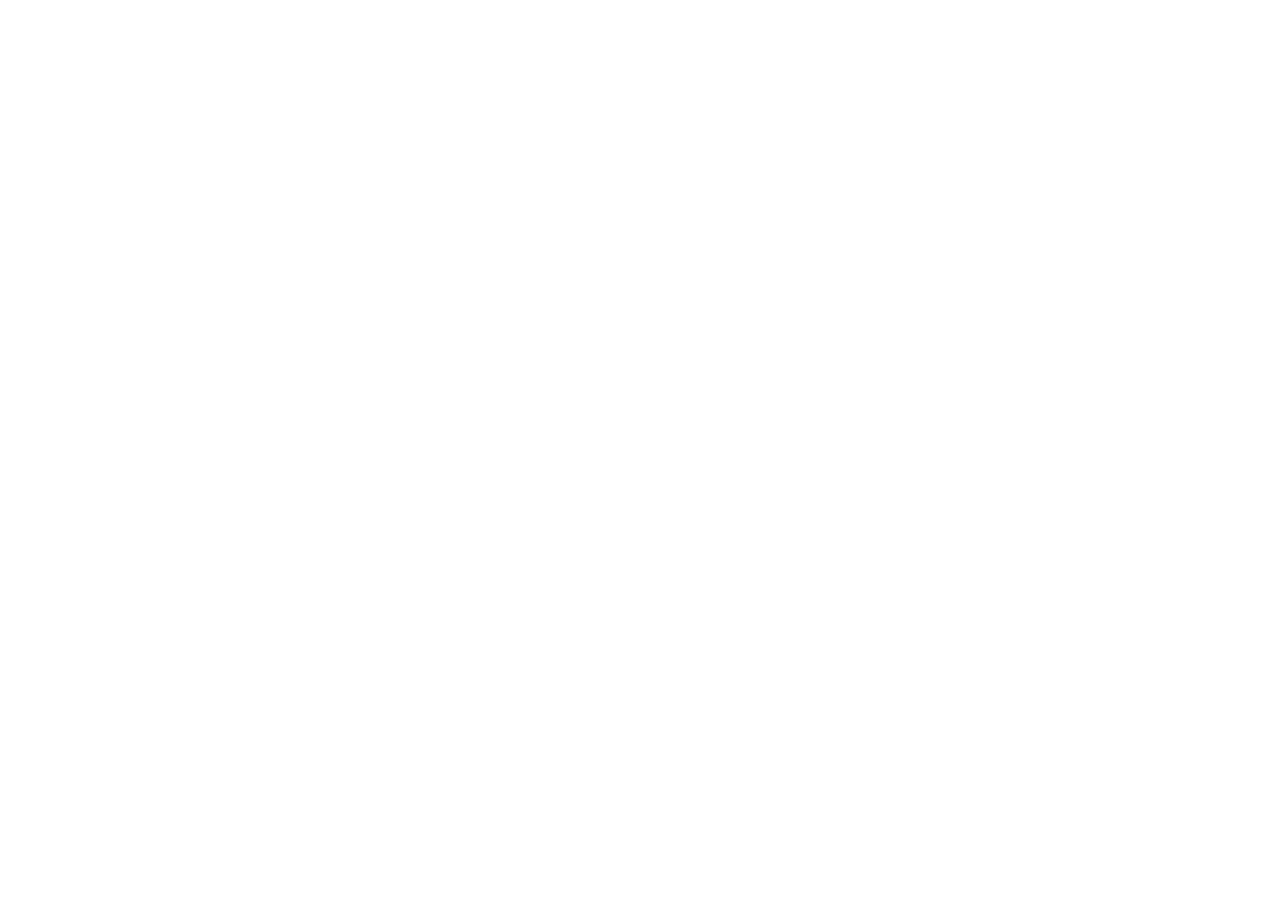
==== battleship/battleship.html @ b2bb61a0 "init battleship app" ====
<!DOCTYPE html>
<html>
<head>
	<meta charset="utf-8">
	<link rel="stylesheet" type="text/css" href="styles/styles.css">
	<script type="text/javascript" src="scripts/battleship.js"></script>
	<title>Battleship</title>
</head>
<body>

</body>
</html>
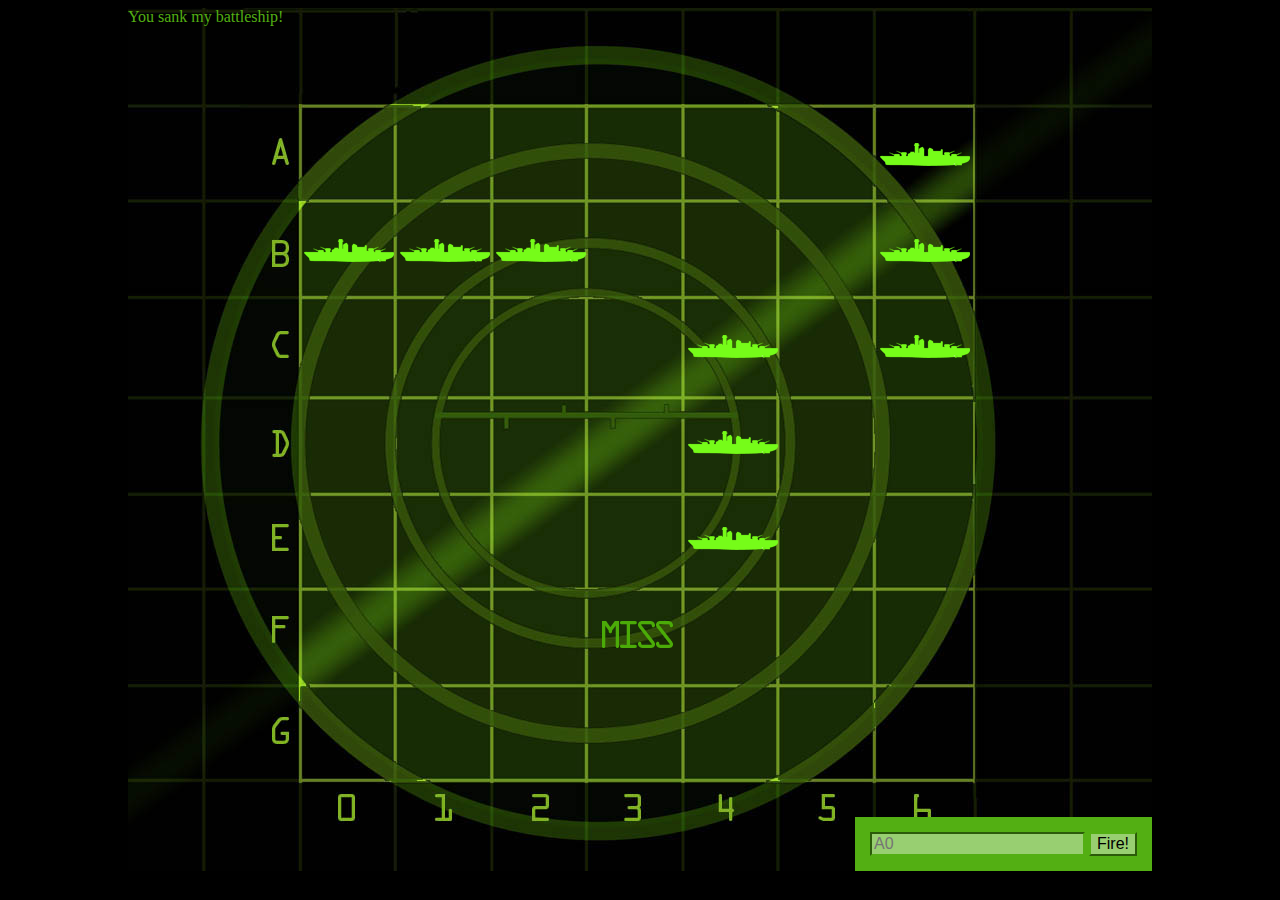
==== commit fd28e0e0: "added model and view Objects" ====
--- a/battleship/battleship.html
+++ b/battleship/battleship.html
@@ -3,10 +3,81 @@
 <head>
 	<meta charset="utf-8">
 	<link rel="stylesheet" type="text/css" href="styles/styles.css">
-	<script type="text/javascript" src="scripts/battleship.js"></script>
+	<script defer type="text/javascript" src="scripts/battleship.js"></script>
 	<title>Battleship</title>
 </head>
 <body>
-
+	<div id="board">
+		<div id="messageArea"></div>
+		<table>
+			<tr>
+				<td id="00"></td>
+				<td id="01"></td>
+				<td id="02"></td>
+				<td id="03"></td>
+				<td id="04"></td>
+				<td id="05"></td>
+				<td id="06"></td>
+			</tr>
+			<tr>
+				<td id="10"></td>
+				<td id="11"></td>
+				<td id="12"></td>
+				<td id="13"></td>
+				<td id="14"></td>
+				<td id="15"></td>
+				<td id="16"></td>				
+			</tr>
+			<tr>
+				<td id="20"></td>
+				<td id="21"></td>
+				<td id="22"></td>
+				<td id="23"></td>
+				<td id="24"></td>
+				<td id="25"></td>
+				<td id="26"></td>
+			</tr>
+			<tr>
+				<td id="30"></td>
+				<td id="31"></td>
+				<td id="32"></td>
+				<td id="33"></td>
+				<td id="34"></td>
+				<td id="35"></td>
+				<td id="36"></td>				
+			</tr>
+			<tr>
+				<td id="40"></td>
+				<td id="41"></td>
+				<td id="42"></td>
+				<td id="43"></td>
+				<td id="44"></td>
+				<td id="45"></td>
+				<td id="46"></td>
+			</tr>
+			<tr>
+				<td id="50"></td>
+				<td id="51"></td>
+				<td id="52"></td>
+				<td id="53"></td>
+				<td id="54"></td>
+				<td id="55"></td>
+				<td id="56"></td>				
+			</tr>
+			<tr>
+				<td id="60"></td>
+				<td id="61"></td>
+				<td id="62"></td>
+				<td id="63"></td>
+				<td id="64"></td>
+				<td id="65"></td>
+				<td id="66"></td>				
+			</tr>
+		</table>
+		<form>
+			<input type="text" id="guessInput" placeholder="A0">
+			<input type="button" id="fireButton" value="Fire!">
+		</form>
+	</div>
 </body>
 </html>--- a/battleship/styles/styles.css
+++ b/battleship/styles/styles.css
@@ -0,0 +1,52 @@
+body {
+	background-color: black;
+}
+
+div#board {
+	position: relative;
+	width: 1024px;
+	height: 863px;
+	margin: auto;
+	background: url("../resources/board.jpg") no-repeat;
+}
+
+div#messageArea {
+	position: absolute;
+	top: 0px;
+	left: 0px;
+	color: rgb(83, 175, 19);
+}
+
+table {
+	position: absolute;
+	left: 173px;
+	top: 98px;
+	border-spacing: 0px;
+}
+
+td {
+	width: 94px;
+	height: 94px;
+}
+
+form {
+	position: absolute;
+	bottom: 0px;
+	right: 0px;
+	padding: 15px;
+	background-color: rgb(83, 175, 19);
+}
+
+ form input {
+ 	background-color: rgb(152, 207, 113);
+ 	border-color: rgb(83, 175, 19);
+ 	font-size: 1em;
+ }
+
+ .hit {
+ 	background: url("../resources/ship.png") no-repeat center center;
+ }
+
+ .miss {
+ 	background: url("../resources/miss.png") no-repeat center center;
+ }